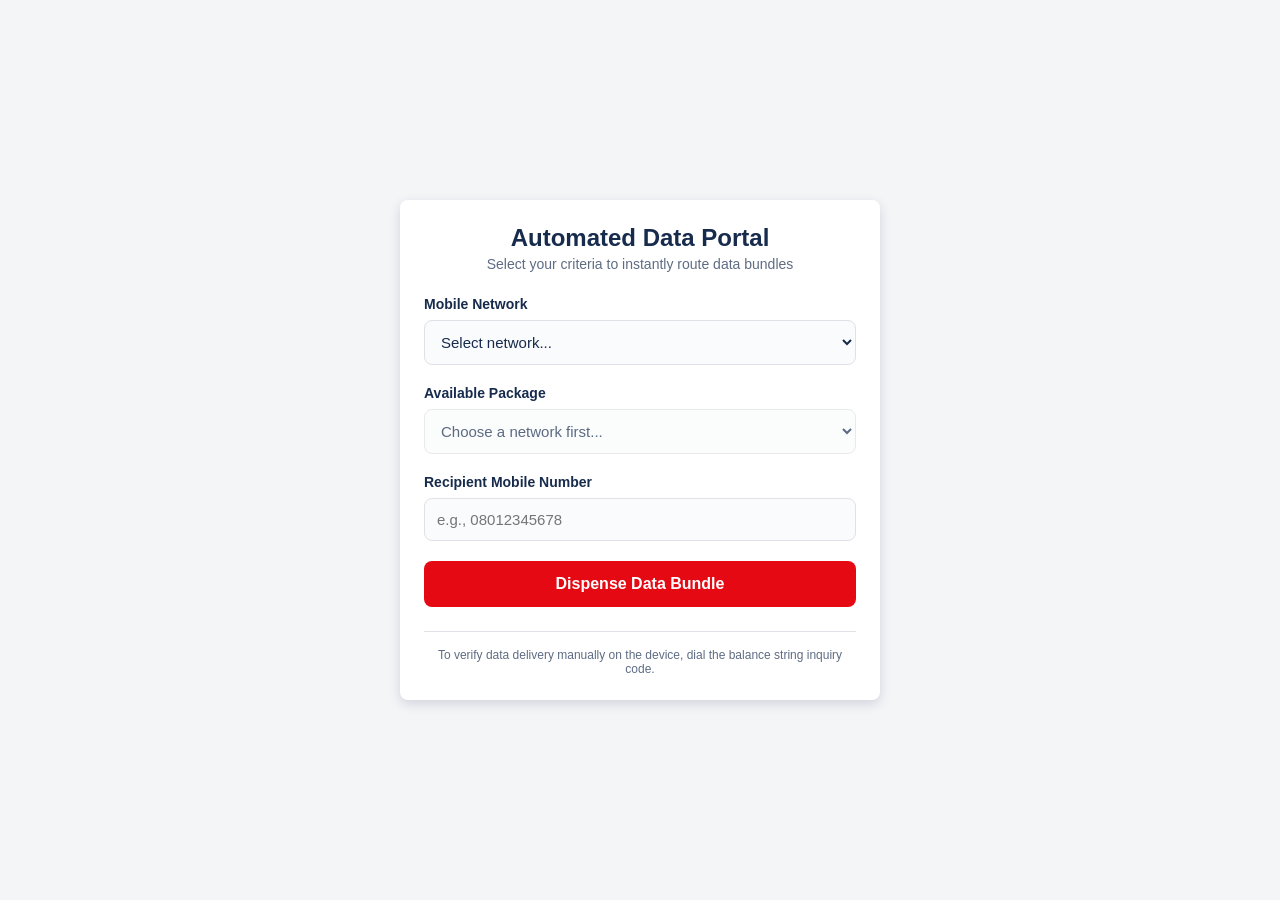
==== index.html @ 589049c9 "Rename index (2).html to index.html" ====
<!DOCTYPE html>
<html lang="en">
<head>
    <meta charset="UTF-8">
    <meta name="viewport" content="width=device-width, initial-scale=1.0">
    <title>Dynamic VTU Portal Dashboard</title>
    <style>
        :root {
            --primary-color: #e50914;
            --secondary-color: #00875a;
            --background-color: #f4f5f7;
            --card-background: #ffffff;
            --text-main: #172b4d;
            --text-muted: #5e6c84;
            --border-color: #dfe1e6;
            --border-radius: 8px;
            --transition: all 0.2s ease-in-out;
        }

        * {
            box-sizing: border-box;
            margin: 0;
            padding: 0;
            font-family: -apple-system, BlinkMacSystemFont, "Segoe UI", Roboto, Helvetica, Arial, sans-serif;
        }

        body {
            background-color: var(--background-color);
            color: var(--text-main);
            padding: 20px;
            display: flex;
            justify-content: center;
            align-items: center;
            min-height: 100vh;
        }

        .dashboard-container {
            width: 100%;
            max-width: 480px;
            background: var(--card-background);
            border-radius: var(--border-radius);
            box-shadow: 0 4px 12px rgba(9, 30, 66, 0.15);
            padding: 24px;
        }

        .header {
            margin-bottom: 24px;
            text-align: center;
        }

        .header h1 {
            font-size: 24px;
            color: var(--text-main);
            font-weight: 700;
        }

        .header p {
            font-size: 14px;
            color: var(--text-muted);
            margin-top: 4px;
        }

        .form-group {
            margin-bottom: 20px;
        }

        .form-group label {
            display: block;
            font-size: 14px;
            font-weight: 600;
            margin-bottom: 8px;
            color: var(--text-main);
        }

        .form-control {
            width: 100%;
            padding: 12px;
            font-size: 15px;
            border: 1px solid var(--border-color);
            border-radius: var(--border-radius);
            background-color: #fafbfc;
            color: var(--text-main);
            outline: none;
            transition: var(--transition);
        }

        .form-control:focus {
            border-color: var(--primary-color);
            background-color: #fff;
            box-shadow: 0 0 0 2px rgba(229, 9, 20, 0.1);
        }

        .btn-submit {
            width: 100%;
            padding: 14px;
            background-color: var(--primary-color);
            color: #ffffff;
            border: none;
            border-radius: var(--border-radius);
            font-size: 16px;
            font-weight: 600;
            cursor: pointer;
            transition: var(--transition);
            display: flex;
            justify-content: center;
            align-items: center;
            gap: 8px;
        }

        .btn-submit:hover {
            background-color: #b80710;
        }

        .btn-submit:disabled {
            background-color: var(--border-color);
            color: var(--text-muted);
            cursor: not-allowed;
        }

        .alert-box {
            margin-top: 20px;
            padding: 12px 16px;
            border-radius: var(--border-radius);
            font-size: 14px;
            display: none;
            line-height: 1.5;
        }

        .alert-success {
            background-color: #deebff;
            color: #0747a6;
            border: 1px solid #b3d4ff;
            display: block;
        }

        .alert-danger {
            background-color: #ffebe6;
            color: #bf2600;
            border: 1px solid #ffbdad;
            display: block;
        }

        .spinner {
            width: 18px;
            height: 18px;
            border: 2px solid rgba(255, 255, 255, 0.3);
            border-radius: 50%;
            border-top-color: white;
            animation: spin 0.8s linear infinite;
            display: none;
        }

        @keyframes spin {
            to { transform: rotate(360deg); }
        }

        .info-footer {
            margin-top: 24px;
            padding-top: 16px;
            border-top: 1px solid var(--border-color);
            font-size: 12px;
            color: var(--text-muted);
            text-align: center;
        }
    </style>
</head>
<body>

    <div class="dashboard-container">
        <div class="header">
            <h1>Automated Data Portal</h1>
            <p>Select your criteria to instantly route data bundles</p>
        </div>

        <form id="vtuOrderForm">
            <div class="form-group">
                <label for="network_id">Mobile Network</label>
                <select id="network_id" class="form-control" required>
                    <option value="" disabled selected>Select network...</option>
                </select>
            </div>

            <div class="form-group">
                <label for="plan_id">Available Package</label>
                <select id="plan_id" class="form-control" required disabled>
                    <option value="" disabled selected>Choose a network first...</option>
                </select>
            </div>

            <div class="form-group">
                <label for="phone_number">Recipient Mobile Number</label>
                <input type="tel" id="phone_number" class="form-control" placeholder="e.g., 08012345678" pattern="^0[789]\d{9}$" required>
            </div>

            <button type="submit" id="submitBtn" class="btn-submit">
                <span class="spinner" id="btnSpinner"></span>
                <span id="btnText">Dispense Data Bundle</span>
            </button>
        </form>

        <div id="statusAlert" class="alert-box"></div>

        <div class="info-footer">
            To verify data delivery manually on the device, dial the balance string inquiry code.
        </div>
    </div>

    <script>
        document.addEventListener('DOMContentLoaded', () => {
            const networkSelect = document.getElementById('network_id');
            const planSelect = document.getElementById('plan_id');
            const form = document.getElementById('vtuOrderForm');
            const submitBtn = document.getElementById('submitBtn');
            const btnSpinner = document.getElementById('btnSpinner');
            const btnText = document.getElementById('btnText');
            const statusAlert = document.getElementById('statusAlert');

            // 1. DYNAMIC COMPONENT: FETCH ACTIVE PROVIDER PACKAGES ON LOAD
            async function fetchLiveMarketPlans() {
                try {
                    const response = await fetch('/v1/get-live-plans');
                    if (!response.ok) throw new Error('API routing failure');
                    
                    const result = await response.json();
                    if (result.status === 'success') {
                        populateNetworkDropdown(result.networks);
                    }
                } catch (error) {
                    console.error('Failed to communicate with local Flask engine:', error);
                    // Fallback to basic structure if backend framework is initializing
                    populateNetworkDropdown({
                        "AIRTEL": [{"id": "airtel_cg_1gb", "name": "Airtel Corporate Gifting 1GB (30 Days)"}],
                        "MTN": [{"id": "mtn_sme_1gb", "name": "MTN SME Wholesale 1GB (30 Days)"}]
                    });
                }
            }

            let loadedNetworkData = {};

            function populateNetworkDropdown(networks) {
                loadedNetworkData = networks;
                networkSelect.innerHTML = '<option value="" disabled selected>Select network...</option>';
                
                Object.keys(networks).forEach(networkName => {
                    const option = document.createElement('option');
                    option.value = networkName;
                    option.textContent = networkName;
                    networkSelect.appendChild(option);
                });
            }

            // 2. LISTEN FOR NETWORK SELECTION TO RENDER BUNDLES
            networkSelect.addEventListener('change', (e) => {
                const selectedNetwork = e.target.value;
                planSelect.innerHTML = '<option value="" disabled selected>Choose package...</option>';
                planSelect.disabled = false;

                if (loadedNetworkData[selectedNetwork]) {
                    loadedNetworkData[selectedNetwork].forEach(plan => {
                        const option = document.createElement('option');
                        option.value = plan.id;
                        option.textContent = plan.name;
                        planSelect.appendChild(option);
                    });
                }
            });

            // 3. ASYNCHRONOUS TRANSACTION PIPELINE
            form.addEventListener('submit', async (e) => {
                e.preventDefault();
                
                // Reset alert status
                statusAlert.style.display = 'none';
                statusAlert.className = 'alert-box';
                
                // Trigger button sending state animations
                submitBtn.disabled = true;
                btnSpinner.style.display = 'block';
                btnText.textContent = 'Processing Route...';

                const orderData = {
                    network: networkSelect.value,
                    plan_id: planSelect.value,
                    phone: document.getElementById('phone_number').value
                };

                try {
                    const response = await fetch('/v1/dispense-data', {
                        method: 'POST',
                        headers: { 'Content-Type': 'application/json' },
                        body: JSON.stringify(orderData)
                    });

                    const outcome = await response.json();

                    if (response.ok && outcome.status === 'success') {
                        statusAlert.textContent = `Transaction Successful! ID: ${outcome.transaction_id || 'N/A'}`;
                        statusAlert.classList.add('alert-success');
                    } else {
                        statusAlert.textContent = `Error: ${outcome.message || 'The gateway core rejected the dispatch parameters.'}`;
                        statusAlert.classList.add('alert-danger');
                    }
                } catch (err) {
                    statusAlert.textContent = 'Critical error communicating with your backend application engine.';
                    statusAlert.classList.add('alert-danger');
                } finally {
                    // Restore active interactive buttons
                    statusAlert.style.display = 'block';
                    submitBtn.disabled = false;
                    btnSpinner.style.display = 'none';
                    btnText.textContent = 'Dispense Data Bundle';
                }
            });

            // Trigger initialization pipeline
            fetchLiveMarketPlans();
        });
    </script>
</body>
</html>
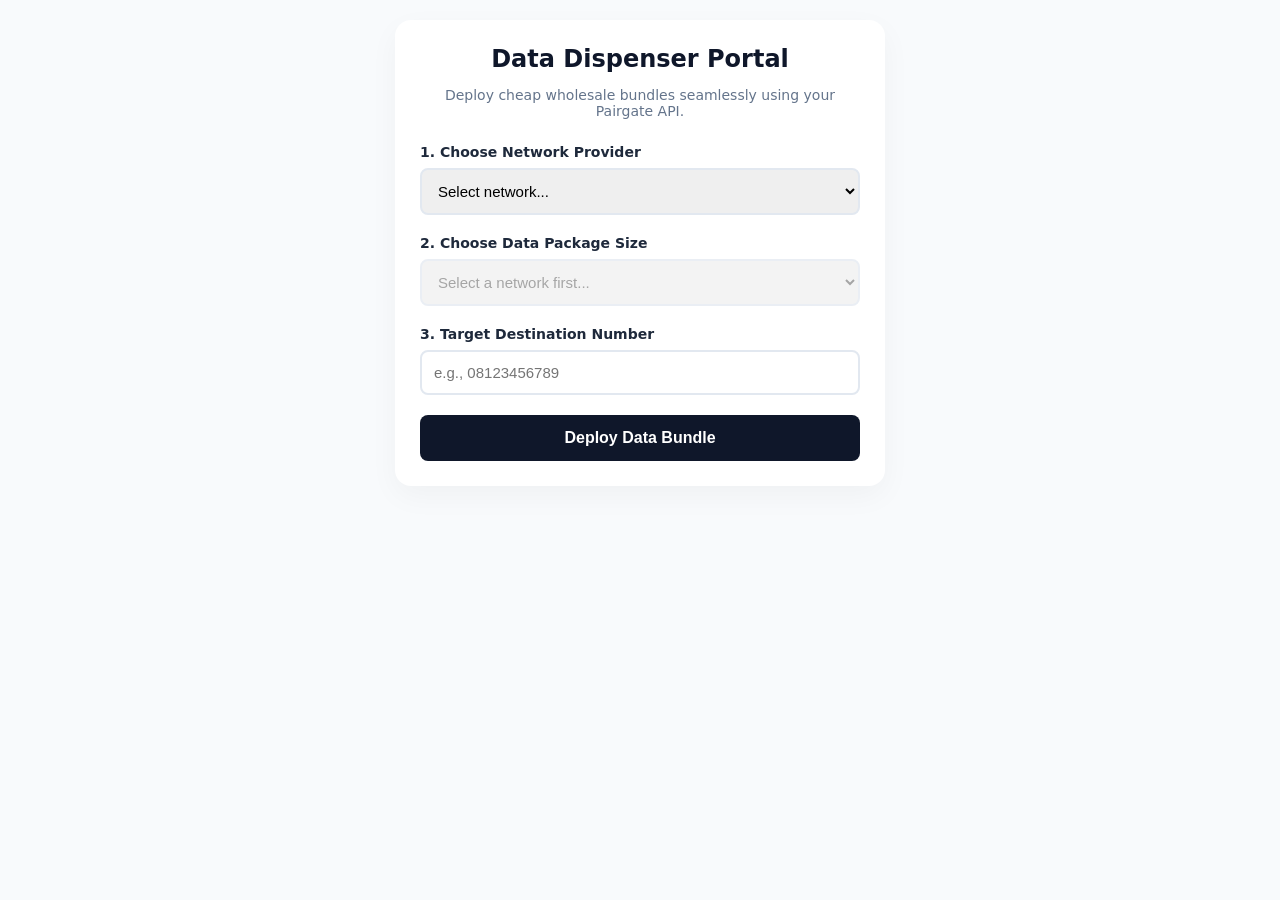
==== commit 9773ec30: "Rename title and update styles for data portal" ====
--- a/index.html
+++ b/index.html
@@ -3,318 +3,180 @@
 <head>
     <meta charset="UTF-8">
     <meta name="viewport" content="width=device-width, initial-scale=1.0">
-    <title>Dynamic VTU Portal Dashboard</title>
+    <title>Wholesale Data Dispenser</title>
     <style>
         :root {
-            --primary-color: #e50914;
-            --secondary-color: #00875a;
-            --background-color: #f4f5f7;
-            --card-background: #ffffff;
-            --text-main: #172b4d;
-            --text-muted: #5e6c84;
-            --border-color: #dfe1e6;
-            --border-radius: 8px;
-            --transition: all 0.2s ease-in-out;
+            --primary: #0f172a;
+            --accent: #e11d48;
+            --bg: #f8fafc;
+            --card: #ffffff;
+            --text: #1e293b;
         }
-
-        * {
-            box-sizing: border-box;
+        body {
+            font-family: system-ui, -apple-system, sans-serif;
+            background-color: var(--bg);
+            color: var(--text);
             margin: 0;
-            padding: 0;
-            font-family: -apple-system, BlinkMacSystemFont, "Segoe UI", Roboto, Helvetica, Arial, sans-serif;
-        }
-
-        body {
-            background-color: var(--background-color);
-            color: var(--text-main);
             padding: 20px;
             display: flex;
             justify-content: center;
-            align-items: center;
-            min-height: 100vh;
         }
-
-        .dashboard-container {
+        .container {
             width: 100%;
-            max-width: 480px;
-            background: var(--card-background);
-            border-radius: var(--border-radius);
-            box-shadow: 0 4px 12px rgba(9, 30, 66, 0.15);
-            padding: 24px;
+            max-width: 440px;
+            background: var(--card);
+            padding: 25px;
+            border-radius: 16px;
+            box-shadow: 0 10px 30px rgba(0,0,0,0.04);
         }
-
-        .header {
-            margin-bottom: 24px;
-            text-align: center;
-        }
-
-        .header h1 {
-            font-size: 24px;
-            color: var(--text-main);
-            font-weight: 700;
-        }
-
-        .header p {
-            font-size: 14px;
-            color: var(--text-muted);
-            margin-top: 4px;
-        }
-
-        .form-group {
-            margin-bottom: 20px;
-        }
-
-        .form-group label {
-            display: block;
-            font-size: 14px;
-            font-weight: 600;
-            margin-bottom: 8px;
-            color: var(--text-main);
-        }
-
-        .form-control {
+        h2 { margin: 0 0 10px 0; color: var(--primary); text-align: center; }
+        .sub { font-size: 14px; color: #64748b; text-align: center; margin-bottom: 25px; }
+        .form-group { margin-bottom: 20px; }
+        label { display: block; font-weight: 600; margin-bottom: 8px; font-size: 14px; }
+        select, input {
             width: 100%;
             padding: 12px;
+            border: 2px solid #e2e8f0;
+            border-radius: 8px;
             font-size: 15px;
-            border: 1px solid var(--border-color);
-            border-radius: var(--border-radius);
-            background-color: #fafbfc;
-            color: var(--text-main);
+            box-sizing: border-box;
             outline: none;
-            transition: var(--transition);
         }
-
-        .form-control:focus {
-            border-color: var(--primary-color);
-            background-color: #fff;
-            box-shadow: 0 0 0 2px rgba(229, 9, 20, 0.1);
-        }
-
-        .btn-submit {
+        select:focus, input:focus { border-color: var(--accent); }
+        button {
             width: 100%;
             padding: 14px;
-            background-color: var(--primary-color);
-            color: #ffffff;
+            background: var(--primary);
+            color: white;
             border: none;
-            border-radius: var(--border-radius);
+            border-radius: 8px;
             font-size: 16px;
             font-weight: 600;
             cursor: pointer;
-            transition: var(--transition);
-            display: flex;
-            justify-content: center;
-            align-items: center;
-            gap: 8px;
         }
-
-        .btn-submit:hover {
-            background-color: #b80710;
+        button:disabled { background: #94a3b8; cursor: not-allowed; }
+        #status-box {
+            margin-top: 20px;
+            padding: 12px;
+            border-radius: 8px;
+            display: none;
+            text-align: center;
+            font-weight: 500;
         }
-
-        .btn-submit:disabled {
-            background-color: var(--border-color);
-            color: var(--text-muted);
-            cursor: not-allowed;
-        }
-
-        .alert-box {
-            margin-top: 20px;
-            padding: 12px 16px;
-            border-radius: var(--border-radius);
-            font-size: 14px;
-            display: none;
-            line-height: 1.5;
-        }
-
-        .alert-success {
-            background-color: #deebff;
-            color: #0747a6;
-            border: 1px solid #b3d4ff;
-            display: block;
-        }
-
-        .alert-danger {
-            background-color: #ffebe6;
-            color: #bf2600;
-            border: 1px solid #ffbdad;
-            display: block;
-        }
-
-        .spinner {
-            width: 18px;
-            height: 18px;
-            border: 2px solid rgba(255, 255, 255, 0.3);
-            border-radius: 50%;
-            border-top-color: white;
-            animation: spin 0.8s linear infinite;
-            display: none;
-        }
-
-        @keyframes spin {
-            to { transform: rotate(360deg); }
-        }
-
-        .info-footer {
-            margin-top: 24px;
-            padding-top: 16px;
-            border-top: 1px solid var(--border-color);
-            font-size: 12px;
-            color: var(--text-muted);
-            text-align: center;
-        }
+        .success { background: #dcfce7; color: #166534; border: 1px solid #bbf7d0; }
+        .error { background: #fee2e2; color: #991b1b; border: 1px solid #fecaca; }
     </style>
 </head>
 <body>
 
-    <div class="dashboard-container">
-        <div class="header">
-            <h1>Automated Data Portal</h1>
-            <p>Select your criteria to instantly route data bundles</p>
+<div class="container">
+    <h2>Data Dispenser Portal</h2>
+    <p class="sub">Deploy cheap wholesale bundles seamlessly using your Pairgate API.</p>
+    
+    <form id="vendingForm">
+        <div class="form-group">
+            <label for="network">1. Choose Network Provider</label>
+            <select id="network" required>
+                <option value="" disabled selected>Select network...</option>
+                <option value="AIRTEL">Airtel Corporate Gifting</option>
+                <option value="MTN">MTN SME Bundles</option>
+            </select>
         </div>
 
-        <form id="vtuOrderForm">
-            <div class="form-group">
-                <label for="network_id">Mobile Network</label>
-                <select id="network_id" class="form-control" required>
-                    <option value="" disabled selected>Select network...</option>
-                </select>
-            </div>
+        <div class="form-group">
+            <label for="plan_id">2. Choose Data Package Size</label>
+            <select id="plan_id" required disabled>
+                <option value="" disabled selected>Select a network first...</option>
+            </select>
+        </div>
 
-            <div class="form-group">
-                <label for="plan_id">Available Package</label>
-                <select id="plan_id" class="form-control" required disabled>
-                    <option value="" disabled selected>Choose a network first...</option>
-                </select>
-            </div>
+        <div class="form-group">
+            <label for="phone">3. Target Destination Number</label>
+            <input type="tel" id="phone" placeholder="e.g., 08123456789" required pattern="^0\d{10}$">
+        </div>
 
-            <div class="form-group">
-                <label for="phone_number">Recipient Mobile Number</label>
-                <input type="tel" id="phone_number" class="form-control" placeholder="e.g., 08012345678" pattern="^0[789]\d{9}$" required>
-            </div>
+        <button type="submit" id="submitBtn">Deploy Data Bundle</button>
+    </form>
 
-            <button type="submit" id="submitBtn" class="btn-submit">
-                <span class="spinner" id="btnSpinner"></span>
-                <span id="btnText">Dispense Data Bundle</span>
-            </button>
-        </form>
+    <div id="status-box"></div>
+</div>
 
-        <div id="statusAlert" class="alert-box"></div>
+<script>
+    let globalPlans = {};
 
-        <div class="info-footer">
-            To verify data delivery manually on the device, dial the balance string inquiry code.
-        </div>
-    </div>
+    // Background fetch: Pull active plans automatically from your server on load
+    async function loadLivePlans() {
+        try {
+            const res = await fetch('/v1/get-live-plans');
+            const data = await res.json();
+            if (data.status === "success") {
+                globalPlans = data.networks;
+            }
+        } catch (err) {
+            console.error("Could not sync live database plans:", err);
+        }
+    }
 
-    <script>
-        document.addEventListener('DOMContentLoaded', () => {
-            const networkSelect = document.getElementById('network_id');
-            const planSelect = document.getElementById('plan_id');
-            const form = document.getElementById('vtuOrderForm');
-            const submitBtn = document.getElementById('submitBtn');
-            const btnSpinner = document.getElementById('btnSpinner');
-            const btnText = document.getElementById('btnText');
-            const statusAlert = document.getElementById('statusAlert');
+    // Filter package options instantly when user selects a network
+    document.getElementById('network').addEventListener('change', function() {
+        const selectedNetwork = this.value;
+        const planDropdown = document.getElementById('plan_id');
+        
+        planDropdown.innerHTML = '<option value="" disabled selected>Choose package...</option>';
+        planDropdown.disabled = false;
 
-            // 1. DYNAMIC COMPONENT: FETCH ACTIVE PROVIDER PACKAGES ON LOAD
-            async function fetchLiveMarketPlans() {
-                try {
-                    const response = await fetch('/v1/get-live-plans');
-                    if (!response.ok) throw new Error('API routing failure');
-                    
-                    const result = await response.json();
-                    if (result.status === 'success') {
-                        populateNetworkDropdown(result.networks);
-                    }
-                } catch (error) {
-                    console.error('Failed to communicate with local Flask engine:', error);
-                    // Fallback to basic structure if backend framework is initializing
-                    populateNetworkDropdown({
-                        "AIRTEL": [{"id": "airtel_cg_1gb", "name": "Airtel Corporate Gifting 1GB (30 Days)"}],
-                        "MTN": [{"id": "mtn_sme_1gb", "name": "MTN SME Wholesale 1GB (30 Days)"}]
-                    });
-                }
-            }
+        const networkPlans = globalPlans[selectedNetwork] || [];
+        networkPlans.forEach(plan => {
+            const option = document.createElement('option');
+            option.value = plan.id;
+            option.textContent = plan.name;
+            planDropdown.appendChild(option);
+        });
+    });
 
-            let loadedNetworkData = {};
+    document.getElementById('vendingForm').addEventListener('submit', async (e) => {
+        e.preventDefault();
+        const btn = document.getElementById('submitBtn');
+        const statusBox = document.getElementById('status-box');
+        
+        btn.disabled = true;
+        btn.innerText = "Deploying Transaction Route...";
+        statusBox.style.display = "none";
 
-            function populateNetworkDropdown(networks) {
-                loadedNetworkData = networks;
-                networkSelect.innerHTML = '<option value="" disabled selected>Select network...</option>';
-                
-                Object.keys(networks).forEach(networkName => {
-                    const option = document.createElement('option');
-                    option.value = networkName;
-                    option.textContent = networkName;
-                    networkSelect.appendChild(option);
-                });
-            }
-
-            // 2. LISTEN FOR NETWORK SELECTION TO RENDER BUNDLES
-            networkSelect.addEventListener('change', (e) => {
-                const selectedNetwork = e.target.value;
-                planSelect.innerHTML = '<option value="" disabled selected>Choose package...</option>';
-                planSelect.disabled = false;
-
-                if (loadedNetworkData[selectedNetwork]) {
-                    loadedNetworkData[selectedNetwork].forEach(plan => {
-                        const option = document.createElement('option');
-                        option.value = plan.id;
-                        option.textContent = plan.name;
-                        planSelect.appendChild(option);
-                    });
-                }
+        try {
+            const response = await fetch('/v1/dispense-data', {
+                method: 'POST',
+                headers: { 'Content-Type': 'application/json' },
+                body: JSON.stringify({
+                    network: document.getElementById('network').value,
+                    plan_id: document.getElementById('plan_id').value,
+                    phone: document.getElementById('phone').value
+                })
             });
 
-            // 3. ASYNCHRONOUS TRANSACTION PIPELINE
-            form.addEventListener('submit', async (e) => {
-                e.preventDefault();
-                
-                // Reset alert status
-                statusAlert.style.display = 'none';
-                statusAlert.className = 'alert-box';
-                
-                // Trigger button sending state animations
-                submitBtn.disabled = true;
-                btnSpinner.style.display = 'block';
-                btnText.textContent = 'Processing Route...';
+            const result = await response.json();
+            statusBox.style.display = "block";
+            
+            if (response.ok && result.status === "success") {
+                statusBox.className = "success";
+                statusBox.innerText = `Transaction Dispatched! Reference: ${result.transaction_id}`;
+            } else {
+                statusBox.className = "error";
+                statusBox.innerText = result.message || "Gateway processing error.";
+            }
+        } catch (err) {
+            statusBox.style.display = "block";
+            statusBox.className = "error";
+            statusBox.innerText = "Network Link Failure: Web page lost host connection.";
+        } finally {
+            btn.disabled = false;
+            btn.innerText = "Deploy Data Bundle";
+        }
+    });
 
-                const orderData = {
-                    network: networkSelect.value,
-                    plan_id: planSelect.value,
-                    phone: document.getElementById('phone_number').value
-                };
+    // Run the plan synchronization script on boot
+    loadLivePlans();
+</script>
 
-                try {
-                    const response = await fetch('/v1/dispense-data', {
-                        method: 'POST',
-                        headers: { 'Content-Type': 'application/json' },
-                        body: JSON.stringify(orderData)
-                    });
-
-                    const outcome = await response.json();
-
-                    if (response.ok && outcome.status === 'success') {
-                        statusAlert.textContent = `Transaction Successful! ID: ${outcome.transaction_id || 'N/A'}`;
-                        statusAlert.classList.add('alert-success');
-                    } else {
-                        statusAlert.textContent = `Error: ${outcome.message || 'The gateway core rejected the dispatch parameters.'}`;
-                        statusAlert.classList.add('alert-danger');
-                    }
-                } catch (err) {
-                    statusAlert.textContent = 'Critical error communicating with your backend application engine.';
-                    statusAlert.classList.add('alert-danger');
-                } finally {
-                    // Restore active interactive buttons
-                    statusAlert.style.display = 'block';
-                    submitBtn.disabled = false;
-                    btnSpinner.style.display = 'none';
-                    btnText.textContent = 'Dispense Data Bundle';
-                }
-            });
-
-            // Trigger initialization pipeline
-            fetchLiveMarketPlans();
-        });
-    </script>
 </body>
 </html>
